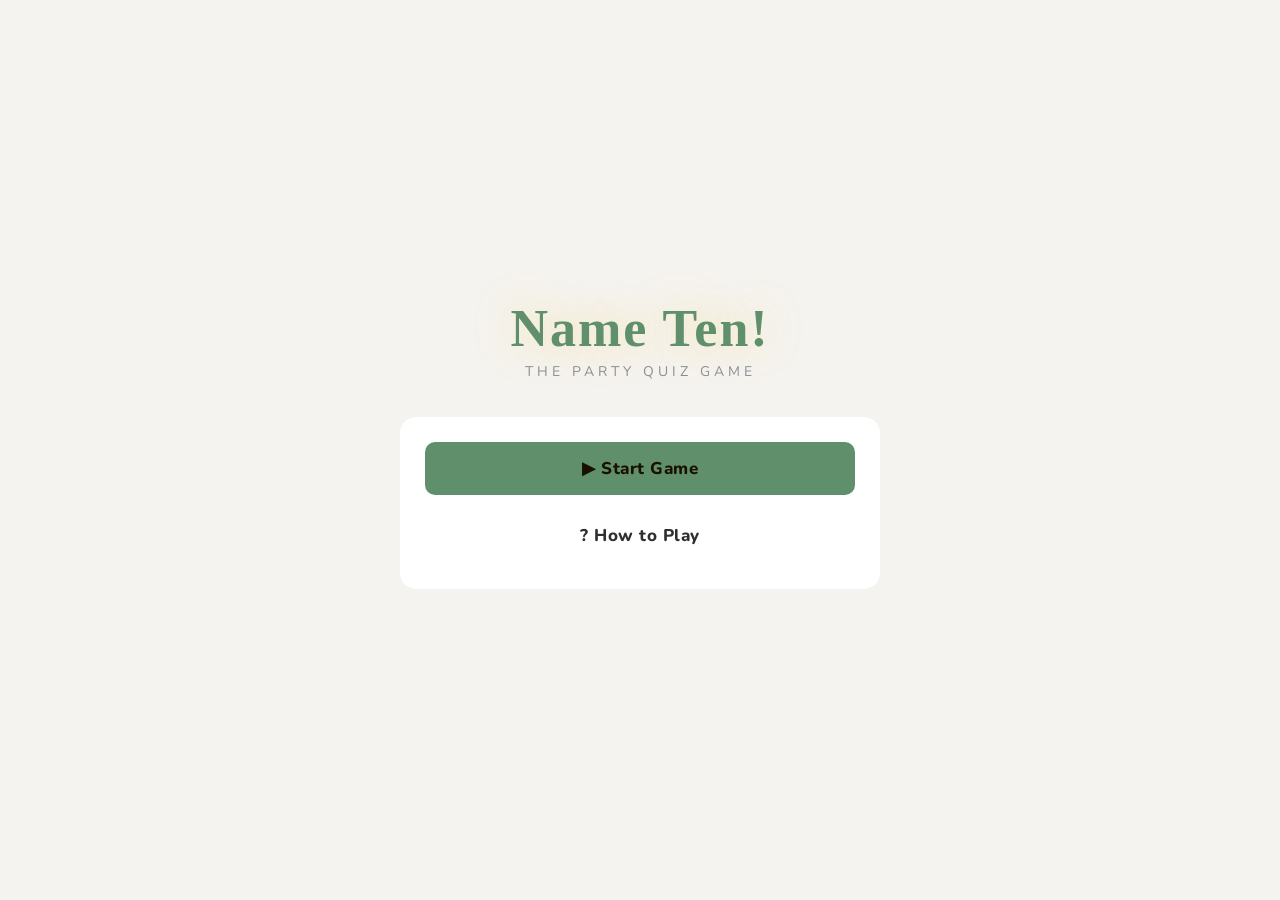
==== name_ten_quiz_game.html @ a49ff465 "first commit" ====
<!DOCTYPE html>
<html lang="en">
<head>
  <meta charset="UTF-8">
  <meta name="viewport" content="width=device-width, initial-scale=1.0, user-scalable=no">
  <meta name="apple-mobile-web-app-capable" content="yes">
  <meta name="mobile-web-app-capable" content="yes">
  <meta name="apple-mobile-web-app-status-bar-style" content="black-translucent">
  <title>Name Ten!</title>
  <link rel="stylesheet" href="style.css">
</head>

<body>

<div id="roundIntro" class="round-intro hidden">
  <div class="round-intro-text" id="roundIntroText">Round 1</div>
  <div class="round-intro-sub" id="roundIntroSub">Team 1</div>
</div>

<div id="app">

<!-- MAIN MENU -->
<div id="menuScreen" class="screen active">
  <div style="flex:1; display:flex; flex-direction:column; align-items:center; justify-content:center; width:100%; max-width:480px;">
    <h1 class="logo reveal">Name Ten!</h1>
    <p class="logo-sub reveal reveal-d1">The Party Quiz Game</p>
    <div class="card reveal reveal-d2" style="margin-bottom:12px;">
      <button class="btn btn-gold" onclick="showScreen('setupScreen')">▶ Start Game</button>
      <button class="btn btn-outline" onclick="showScreen('howScreen')" style="margin-top:12px;">? How to Play</button>
    </div>
  </div>
</div>

<!-- HOW TO PLAY -->
<div id="howScreen" class="screen">
  <div style="width:100%; max-width:480px; padding-top:8px;">
    <button class="btn btn-outline btn-sm" onclick="showScreen('menuScreen')" style="margin-bottom:20px;">← Back</button>
    <h2 style="font-family:'Fredoka One',cursive; font-size:28px; color:var(--gold); margin-bottom:20px;">How to Play</h2>
    <div class="card">
      <ul class="how-list">
        <li class="how-item"><div class="how-num">1</div><div class="how-text"><strong>Two teams</strong> take turns answering questions across multiple rounds.</div></li>
        <li class="how-item"><div class="how-num">2</div><div class="how-text">Each question asks you to <strong>name 10 things</strong> in a category (e.g. "Name 10 things in a fridge").</div></li>
        <li class="how-item"><div class="how-num">3</div><div class="how-text">The <strong>reading team</strong> reads the question aloud. The <strong>playing team</strong> has <strong>90 seconds</strong> to call out answers.</div></li>
        <li class="how-item"><div class="how-num">4</div><div class="how-text">The team holding the phone <strong>taps each item</strong> when it's named correctly.</div></li>
        <li class="how-item"><div class="how-num">5</div><div class="how-text">Items are worth <strong>1–4 points</strong> based on difficulty. Harder answers = more points!</div></li>
        <li class="how-item"><div class="how-num">6</div><div class="how-text">After time's up, there's a <strong>correction window</strong> to fix any mistakes before passing the phone.</div></li>
        <li class="how-item"><div class="how-num">7</div><div class="how-text">After all rounds, the <strong>team with the most points wins!</strong></div></li>
      </ul>
      <div class="pts-legend" style="margin-top:20px;">
        <div class="pts-badge pts-1">1pt — Easy</div>
        <div class="pts-badge pts-2">2pts — Medium</div>
        <div class="pts-badge pts-3">3pts — Hard</div>
        <div class="pts-badge pts-4">4pts — Very Hard</div>
      </div>
    </div>
  </div>
</div>

<!-- SETUP SCREEN -->
<div id="setupScreen" class="screen">
  <div style="width:100%; max-width:480px; padding-top:8px; padding-bottom:40px;">
    <button class="btn btn-outline btn-sm" onclick="showScreen('menuScreen')" style="margin-bottom:20px;">← Back</button>
    <h2 style="font-family:'Fredoka One',cursive; font-size:28px; color:var(--gold); margin-bottom:20px;">Game Setup</h2>

    <div class="card" style="margin-bottom:16px;">
      <div class="section-title">Team Names</div>
      <label class="field-label">Team 1</label>
      <input type="text" id="team1name" placeholder="Team Rocket" value="Team 1">
      <label class="field-label">Team 1 Colour</label>
<div class="color-picker" id="team1colors">
  <button class="color-btn selected" data-color="#7aa98a" style="background:#7aa98a"></button>
  <button class="color-btn" data-color="#7fa7d9" style="background:#7fa7d9"></button>
  <button class="color-btn" data-color="#7859ceff" style="background:#7859ceff"></button>
  <button class="color-btn" data-color="#e0a36d" style="background:#e0a36d"></button>
  <button class="color-btn" data-color="#d97a7a" style="background:#d97a7a"></button>
  <button class="color-btn" data-color="#a8a8a8" style="background:#a8a8a8"></button>
</div>
      <label class="field-label">Team 2</label>
      <input type="text" id="team2name" placeholder="The Legends" value="Team 2">
      <label class="field-label">Team 2 Colour</label>
<div class="color-picker" id="team2colors">
  <button class="color-btn selected" data-color="#7fa7d9" style="background:#7fa7d9"></button>
  <button class="color-btn" data-color="#7aa98a" style="background:#7aa98a"></button>
  <button class="color-btn" data-color="#7859ceff" style="background:#7859ceff"></button>
  <button class="color-btn" data-color="#e0a36d" style="background:#e0a36d"></button>
  <button class="color-btn" data-color="#d97a7a" style="background:#d97a7a"></button>
  <button class="color-btn" data-color="#a8a8a8" style="background:#a8a8a8"></button>
</div>
    </div>

    <div class="card" style="margin-bottom:16px;">
      <div class="section-title">Number of Rounds</div>
      <div class="round-btns">
        <button class="round-btn" onclick="selectRounds(5,this)">5</button>
        <button class="round-btn selected" onclick="selectRounds(10,this)">10</button>
        <button class="round-btn" onclick="selectRounds(20,this)">20</button>
      </div>
    </div>

    <div class="card" style="margin-bottom:24px;">
      <div class="section-title">Categories</div>
      <div class="cat-grid" id="catGrid"></div>
    </div>

    <button class="btn btn-gold" onclick="startGame()">Start Game!</button>
  </div>
</div>

<!-- HANDOFF SCREEN (pass phone) -->
<div id="handoffScreen" class="screen">
  <div class="handoff-screen-inner">
    <div class="big-emoji" id="handoffEmoji">📱</div>
    <div class="handoff-title" id="handoffTitle">Pass the Phone!</div>
    <div class="handoff-sub" id="handoffSub">Hand the phone to the other team</div>
    <button class="btn btn-gold" id="handoffBtn" onclick="handoffContinue()" style="max-width:320px;">Ready!</button>
  </div>
</div>

<!-- GAME SCREEN -->
<div id="gameScreen" class="screen">
  <div class="game-top">
    <div class="score-pill" id="scoreLeft">
      <div class="score-team" id="scoreLeftLabel">TEAM 1</div>
      <div class="score-val" id="scoreLeftVal">0</div>
    </div>
    <div class="round-info">
      <div class="round-label">Round</div>
      <div class="round-num" id="roundDisplay">1 / 10</div>
    </div>
    <div class="score-pill" id="scoreRight">
      <div class="score-team" id="scoreRightLabel">TEAM 2</div>
      <div class="score-val" id="scoreRightVal">0</div>
    </div>
  </div>

  <div class="game-body">
    <div class="turn-banner" id="turnBanner">
      <div class="turn-label" id="turnLabel">Playing</div>
      <div class="turn-name" id="turnName">Team 1</div>
    </div>

    <div class="question-card">
      <div class="question-cat" id="questionCat">FOOD</div>
      <div class="question-text" id="questionText">Name 10 things you can find in a fridge</div>
    </div>

    <div class="timer-row" id="timerRow">
      <div class="timer-ring-wrap">
        <svg width="64" height="64" viewBox="0 0 64 64">
          <circle cx="32" cy="32" r="26" fill="none" stroke="rgba(255,255,255,0.08)" stroke-width="6"/>
          <circle id="timerRing" cx="32" cy="32" r="26" fill="none" stroke="var(--teal)" stroke-width="6" stroke-linecap="round" stroke-dasharray="163.4" stroke-dashoffset="0"/>
        </svg>
        <div class="timer-text" id="timerText">90</div>
      </div>
      <div class="timer-bar-wrap">
        <div class="timer-bar-bg"><div class="timer-bar" id="timerBar" style="width:100%; background:var(--teal);"></div></div>
        <div class="timer-label">seconds remaining</div>
      </div>
    </div>

    <div class="items-list" id="itemsList"></div>

    <div id="timerBtns" style="display:flex; gap:10px; margin-top:4px;">
      <button class="btn btn-teal" id="startTimerBtn" onclick="startTimer()" style="flex:1;">Start Timer</button>
    </div>
    <button class="btn btn-teal" id="allDoneBtn" onclick="allDone()" style="display:none; flex:1;">All Done</button>
    <button class="btn btn-gold" id="doneBtn" onclick="doneTurn()" style="display:none; margin-top:4px;">Done — Review Answers</button>
    <button class="btn btn-green" id="confirmBtn" onclick="confirmTurn()" style="display:none; margin-top:4px;">Confirm &amp; Pass Phone →</button>
  </div>
</div>

<!-- RESULTS SCREEN -->
<div id="resultsScreen" class="screen">
  <div style="width:100%; max-width:480px; text-align:center; padding-top:20px; padding-bottom:40px;">
    <div style="font-size:56px; margin-bottom:12px;">🏆</div>
    <div class="winner-banner" id="winnerBanner">
      <div class="winner-label">WINNER</div>
      <div class="winner-name" id="winnerName">Team 1</div>
      <div class="winner-score" id="winnerScore">120 pts</div>
    </div>
    <div class="score-breakdown" id="scoreBreakdown"></div>
    <button class="btn btn-gold" onclick="showScreen('menuScreen')" style="max-width:480px;">Play Again</button>
  </div>
</div>

</div>

<script src="app.js"></script>

</body>
</html>
---- style.css ----
@import url('https://fonts.googleapis.com/css2?family=Patrick+Hand&family=Nunito:wght@400;600;700;800&display=swap');

  * { box-sizing: border-box; margin: 0; padding: 0; }

  :root {
  --navy: #f5f3ef;
  --navy2: #ece8e1;
  --card: #ffffff;
  --card2: #f0ede7;

  --gold: #5f8f6b;
  --gold2: #4a7355;

  --teal: #7aa98a;
  --pink: #d4a5a5;
  --purple: #8c9c8a;

  --green: #5f8f6b;
  --red: #c97a7a;

  --text: #2f2f2f;
  --muted: #8a8f98;

  --radius: 16px;
  --radius-sm: 10px;
}

  #app {
    font-family: 'Nunito', sans-serif;
    background: var(--navy);
    color: var(--text);
    min-height: 100vh;
    padding: 0;
    position: relative;
    overflow: hidden;
  }

  #gameScreen {
  position: relative;
  overflow: visible;
  z-index: 0;
}

  .screen { display: none; flex-direction: column; align-items: center; min-height: 100vh; padding: 24px 20px; }
  .screen.active { display: flex; }

  h1.logo {
    font-family: 'Fredoka One', cursive;
    font-size: 52px;
    color: var(--gold);
    text-shadow: 0 0 40px rgba(245,200,66,0.4);
    letter-spacing: 2px;
    margin-bottom: 4px;
    text-align: center;
  }
  .logo-sub { font-size: 14px; color: var(--muted); letter-spacing: 4px; text-transform: uppercase; margin-bottom: 36px; }

  .card {
    background: var(--card);
    border-radius: var(--radius);
    padding: 24px;
    width: 100%;
    max-width: 480px;
    border: 1px solid rgba(255,255,255,0.07);
  }

  .btn {
    display: block;
    width: 100%;
    padding: 15px 20px;
    border-radius: var(--radius-sm);
    border: none;
    font-family: 'Nunito', sans-serif;
    font-size: 17px;
    font-weight: 800;
    cursor: pointer;
    transition: transform 0.1s, opacity 0.1s;
    letter-spacing: 0.5px;
  }
  .btn:active { transform: scale(0.97); }
  .btn-gold { background: var(--gold); color: #1a1000; }
  .btn-gold:hover { background: #ffd000; }
  .btn-outline { background: transparent; color: var(--text); border: 2px solid rgba(255,255,255,0.2); }
  .btn-outline:hover { border-color: rgba(255,255,255,0.45); }
  .btn-teal { background: var(--teal); color: #001a18; }
  .btn-red { background: var(--red); color: #fff; }
  .btn-green { background: var(--green); color: #001a10; }
  .btn-sm { padding: 10px 16px; font-size: 14px; width: auto; display: inline-block; }
  .btn + .btn { margin-top: 12px; }

  .section-title { font-size: 12px; text-transform: uppercase; letter-spacing: 3px; color: var(--muted); margin-bottom: 12px; font-weight: 700; }
  label.field-label { font-size: 14px; color: var(--muted); font-weight: 600; margin-bottom: 6px; display: block; }

  input[type=text] {
    width: 100%;
    background: var(--navy2);
    border: 1.5px solid rgba(255,255,255,0.12);
    border-radius: var(--radius-sm);
    color: var(--text);
    font-family: 'Nunito', sans-serif;
    font-size: 16px;
    font-weight: 700;
    padding: 12px 14px;
    outline: none;
    transition: border-color 0.15s;
  }
  input[type=text]:focus { border-color: var(--gold); }
  input[type=text]::placeholder { color: var(--muted); font-weight: 400; }

  .round-btns { display: flex; gap: 10px; }
  .round-btn {
    flex: 1; padding: 14px; border-radius: var(--radius-sm);
    border: 2px solid rgba(255,255,255,0.15);
    background: transparent; color: var(--text);
    font-family: 'Nunito', sans-serif; font-size: 18px; font-weight: 800;
    cursor: pointer; transition: all 0.15s;
  }
  .round-btn.selected { background: var(--gold); color: #1a1000; border-color: var(--gold); }

  .cat-grid { display: grid; grid-template-columns: 1fr 1fr; gap: 8px; }
  .cat-btn {
    padding: 12px 10px; border-radius: var(--radius-sm);
    border: 2px solid rgba(255,255,255,0.12);
    background: var(--navy2); color: var(--muted);
    font-family: 'Nunito', sans-serif; font-size: 13px; font-weight: 700;
    cursor: pointer; transition: all 0.15s; display: flex; align-items: center; gap: 8px;
  }
  .cat-btn.on { border-color: var(--teal); color: var(--teal); background: rgba(45,224,200,0.1); }
  .cat-icon { font-size: 18px; }

  .divider { width: 100%; max-width: 480px; height: 1px; background: rgba(255,255,255,0.07); margin: 20px 0; }

  /* GAME SCREEN */
  #gameScreen { padding: 0; }
  .game-top {
    background: var(--card);
    width: 100%;
    padding: 16px 20px;
    display: flex; justify-content: space-between; align-items: center;
    border-bottom: 1px solid rgba(255,255,255,0.07);
  }
  .score-pill {
    background: var(--navy2);
    border-radius: 30px;
    padding: 8px 16px;
    text-align: center;
    min-width: 110px;
  }
  .score-team { font-size: 11px; color: var(--muted); font-weight: 700; letter-spacing: 1px; text-transform: uppercase; }
  .score-val { font-size: 22px; font-weight: 800; color: var(--gold); font-family: 'Fredoka One', cursive; }
  .round-info { text-align: center; }
  .round-label { font-size: 11px; color: var(--muted); letter-spacing: 2px; text-transform: uppercase; }
  .round-num { font-size: 20px; font-weight: 800; color: var(--text); }

  .game-body { width: 100%; max-width: 540px; padding: 20px; flex: 1; display: flex; flex-direction: column; gap: 16px; }

  .turn-banner {
    border-radius: var(--radius);
    padding: 14px 20px;
    text-align: center;
  }
  .turn-banner.team1 { background: rgba(2, 37, 127, 0.583); border: 1.5px solid rgba(44, 89, 203, 0.673); }
  .turn-banner.team2 { background: rgba(45,224,200,0.12); border: 1.5px solid rgba(45,224,200,0.35); }
  .turn-label { font-size: 11px; letter-spacing: 3px; text-transform: uppercase; font-weight: 700; margin-bottom: 2px; }
  .team1 .turn-label { color: var(--purple); }
  .team2 .turn-label { color: var(--teal); }
  .turn-name { font-size: 20px; font-weight: 800; }

  .question-card {
    background: var(--card);
    border-radius: var(--radius);
    padding: 20px;
    border: 1px solid rgba(255,255,255,0.07);
  }
  .question-cat { font-size: 11px; letter-spacing: 3px; text-transform: uppercase; color: var(--gold); font-weight: 700; margin-bottom: 8px; }
  .question-text { font-size: 18px; font-weight: 800; line-height: 1.4; }

  .timer-row { display: flex; align-items: center; gap: 12px; }
  .timer-ring-wrap { position: relative; width: 64px; height: 64px; flex-shrink: 0; }
  .timer-ring-wrap svg { transform: rotate(-90deg); }
  .timer-text {
    position: absolute; top: 50%; left: 50%; transform: translate(-50%,-50%);
    font-family: 'Fredoka One', cursive; font-size: 20px; color: var(--text);
  }
  .timer-bar-wrap { flex: 1; }
  .timer-bar-bg { background: var(--navy2); border-radius: 8px; height: 10px; overflow: hidden; }
  .timer-bar { height: 100%; border-radius: 8px; transition: width 0.9s linear, background 0.5s; }
  .timer-label { font-size: 11px; color: var(--muted); margin-top: 4px; letter-spacing: 1px; }

  .items-list { display: flex; flex-direction: column; gap: 8px; }
  .item-row {
    display: flex; align-items: center; gap: 10px;
    background: var(--navy2);
    border-radius: var(--radius-sm);
    padding: 10px 14px;
    border: 1.5px solid transparent;
    cursor: pointer;
    transition: all 0.15s;
    user-select: none;
  }
  .item-row.named { background: rgba(34,201,122,0.12); border-color: rgba(34,201,122,0.4); }
  .item-check { width: 22px; height: 22px; border-radius: 50%; border: 2px solid var(--muted); flex-shrink: 0; display: flex; align-items: center; justify-content: center; transition: all 0.15s; }
  .item-row.named .item-check { background: var(--green); border-color: var(--green); }
  .item-check-icon { display: none; }
  .item-row.named .item-check-icon { display: block; }
  .item-name { flex: 1; font-size: 15px; font-weight: 700; }
  .item-pts {
    font-family: 'Fredoka One', cursive;
    font-size: 16px;
    padding: 2px 8px;
    border-radius: 6px;
    background: var(--navy);
    color: var(--gold);
  }
  .pts-1 { color: #70b751; }
  .pts-2 { color: #3a7416; }
  .pts-3 { color: #ff9a00; }
  .pts-4 { color: #ff4a6b; }

  /* HANDOFF */
  .handoff-screen-inner { width: 100%; max-width: 480px; text-align: center; flex: 1; display: flex; flex-direction: column; justify-content: center; align-items: center; gap: 20px; }
  .big-emoji { font-size: 72px; }
  .handoff-title { font-family: 'Fredoka One', cursive; font-size: 36px; color: var(--gold); }
  .handoff-sub { font-size: 16px; color: var(--muted); line-height: 1.6; max-width: 320px; }

  /* RESULTS */
  .winner-banner {
    width: 100%; max-width: 480px;
    background: var(--card);
    border-radius: var(--radius);
    padding: 28px 24px;
    text-align: center;
    border: 2px solid var(--gold);
    margin-bottom: 20px;
  }
  .winner-label { font-size: 12px; letter-spacing: 4px; text-transform: uppercase; color: var(--gold); font-weight: 700; margin-bottom: 8px; }
  .winner-name { font-family: 'Fredoka One', cursive; font-size: 42px; color: var(--text); }
  .winner-score { font-family: 'Fredoka One', cursive; font-size: 28px; color: var(--gold); }

  .score-breakdown { width: 100%; max-width: 480px; display: flex; flex-direction: column; gap: 12px; margin-bottom: 20px; }
  .score-row { background: var(--card); border-radius: var(--radius-sm); padding: 16px 20px; display: flex; justify-content: space-between; align-items: center; }
  .score-row-name { font-size: 16px; font-weight: 800; }
  .score-row-val { font-family: 'Fredoka One', cursive; font-size: 28px; color: var(--teal); }

  /* HOW TO PLAY */
  .how-list { list-style: none; display: flex; flex-direction: column; gap: 14px; }
  .how-item { display: flex; gap: 14px; align-items: flex-start; }
  .how-num { width: 28px; height: 28px; border-radius: 50%; background: var(--gold); color: #1a1000; font-weight: 800; font-size: 14px; display: flex; align-items: center; justify-content: center; flex-shrink: 0; margin-top: 1px; }
  .how-text { font-size: 14px; color: var(--muted); line-height: 1.6; }
  .how-text strong { color: var(--text); }

  .pts-legend { display: flex; gap: 8px; flex-wrap: wrap; margin-top: 12px; }
  .pts-badge { padding: 4px 10px; border-radius: 6px; font-size: 12px; font-weight: 800; background: var(--navy2); }

  /* Staggered reveal */
  @keyframes slideUp { from { opacity: 0; transform: translateY(20px); } to { opacity: 1; transform: translateY(0); } }
  .reveal { animation: slideUp 0.35s ease both; }
  .reveal-d1 { animation-delay: 0.05s; }
  .reveal-d2 { animation-delay: 0.12s; }
  .reveal-d3 { animation-delay: 0.19s; }
  .reveal-d4 { animation-delay: 0.26s; }


input[type="text"] {
  margin-bottom: 14px;
}


  .color-picker {
  display: flex;
  gap: 10px;
  margin-bottom: 14px;
}

.color-btn {
  width: 36px;
  height: 36px;
  border-radius: 50%;
  border: 3px solid transparent;
  cursor: pointer;
  transition: transform 0.1s, border 0.1s;
}

.color-btn.selected {
  border-color: var(--text);
  transform: scale(1.1);
}

.color-btn:disabled {
  cursor: not-allowed;
}







.round-intro {
  position: fixed;
  inset: 0;
  z-index: 9999999;
  background: rgba(15, 27, 61, 0.95);
  display: flex;
  flex-direction: column;
  justify-content: center;
  align-items: center;
  text-align: center;
}

.round-intro.hidden {
  display: none;
}

.round-intro-text {
  font-family: 'Fredoka One', cursive;
  font-size: 48px;
  color: var(--gold);
  animation: popIn 0.4s ease;
}

.round-intro-sub {
  font-size: 20px;
  color: whitesmoke;
  margin-top: 10px;
  animation: fadeUp 0.5s ease;
}

@keyframes popIn {
  from { transform: scale(0.6); opacity: 0; }
  to { transform: scale(1); opacity: 1; }
}

@keyframes fadeUp {
  from { transform: translateY(10px); opacity: 0; }
  to { transform: translateY(0); opacity: 1; }
}
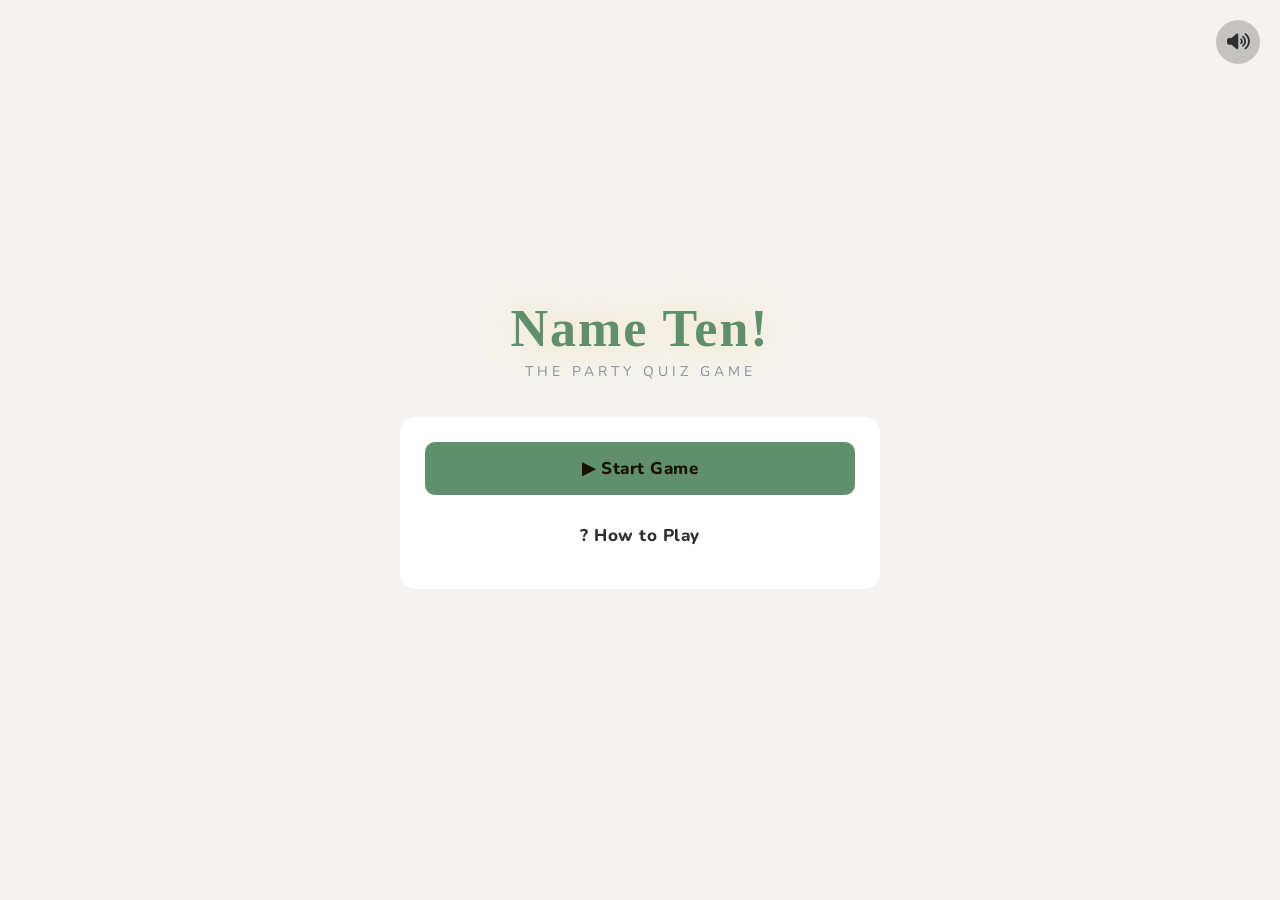
==== commit 9ea23f7b: "test 1.0" ====
--- a/name_ten_quiz_game.html
+++ b/name_ten_quiz_game.html
@@ -8,9 +8,19 @@
   <meta name="apple-mobile-web-app-status-bar-style" content="black-translucent">
   <title>Name Ten!</title>
   <link rel="stylesheet" href="style.css">
+  <link rel="stylesheet" href="https://cdnjs.cloudflare.com/ajax/libs/font-awesome/6.5.0/css/all.min.css">
 </head>
 
 <body>
+
+<audio id="bgMusic" loop>
+  <source src="music.mp3" type="audio/mpeg">
+</audio>
+
+<audio id="clickSound" src="click.mp3"></audio>
+<audio id="tickSound" src="tick.mp3"></audio>
+<audio id="alarmSound" src="alarm.mp3"></audio>
+<audio id="winSound" src="win.mp3"></audio>
 
 <div id="roundIntro" class="round-intro hidden">
   <div class="round-intro-text" id="roundIntroText">Round 1</div>
@@ -21,6 +31,7 @@
 
 <!-- MAIN MENU -->
 <div id="menuScreen" class="screen active">
+  <button id="muteBtn" onclick="toggleMusic()"><i class="fa-solid fa-volume-high"></i></button>
   <div style="flex:1; display:flex; flex-direction:column; align-items:center; justify-content:center; width:100%; max-width:480px;">
     <h1 class="logo reveal">Name Ten!</h1>
     <p class="logo-sub reveal reveal-d1">The Party Quiz Game</p>
@@ -97,6 +108,15 @@
       </div>
     </div>
 
+    <div class="card" style="margin-bottom:16px;">
+      <div class="section-title">Round Time</div>
+      <div class="round-btns">
+        <button class="time-btn" onclick="selectTime(60,this)">60s</button>
+        <button class="time-btn selected" onclick="selectTime(90,this)">90s</button>
+        <button class="time-btn" onclick="selectTime(120,this)">120s</button>
+      </div>
+    </div>
+
     <div class="card" style="margin-bottom:24px;">
       <div class="section-title">Categories</div>
       <div class="cat-grid" id="catGrid"></div>
@@ -109,7 +129,6 @@
 <!-- HANDOFF SCREEN (pass phone) -->
 <div id="handoffScreen" class="screen">
   <div class="handoff-screen-inner">
-    <div class="big-emoji" id="handoffEmoji">📱</div>
     <div class="handoff-title" id="handoffTitle">Pass the Phone!</div>
     <div class="handoff-sub" id="handoffSub">Hand the phone to the other team</div>
     <button class="btn btn-gold" id="handoffBtn" onclick="handoffContinue()" style="max-width:320px;">Ready!</button>
@@ -172,14 +191,13 @@
 <!-- RESULTS SCREEN -->
 <div id="resultsScreen" class="screen">
   <div style="width:100%; max-width:480px; text-align:center; padding-top:20px; padding-bottom:40px;">
-    <div style="font-size:56px; margin-bottom:12px;">🏆</div>
     <div class="winner-banner" id="winnerBanner">
       <div class="winner-label">WINNER</div>
       <div class="winner-name" id="winnerName">Team 1</div>
       <div class="winner-score" id="winnerScore">120 pts</div>
     </div>
     <div class="score-breakdown" id="scoreBreakdown"></div>
-    <button class="btn btn-gold" onclick="showScreen('menuScreen')" style="max-width:480px;">Play Again</button>
+    <button class="btn btn-gold" onclick="restartGame()">Play Again</button>
   </div>
 </div>
 
--- a/style.css
+++ b/style.css
@@ -290,7 +290,43 @@
   cursor: not-allowed;
 }
 
-
+.time-btn {
+  flex: 1;
+  padding: 14px;
+  border-radius: var(--radius-sm);
+  border: 2px solid rgba(255,255,255,0.15);
+  background: transparent;
+  color: var(--text);
+  font-family: 'Nunito', sans-serif;
+  font-size: 18px;
+  font-weight: 800;
+  cursor: pointer;
+  transition: all 0.15s;
+}
+
+.time-btn.selected {
+  background: var(--gold);
+  color: #1a1000;
+  border-color: var(--gold);
+}
+
+#muteBtn {
+  position:absolute;
+  top:20px;
+  right:20px;
+  z-index:10;
+  background:rgba(0,0,0,0.2);
+  border:none;
+  border-radius:50%;
+  width:44px;
+  height:44px;
+  font-size:18px;
+  cursor:pointer;
+  display: flex;
+  align-items: center;
+  justify-content: center;
+  color: var(--text);
+}
 
 
 
